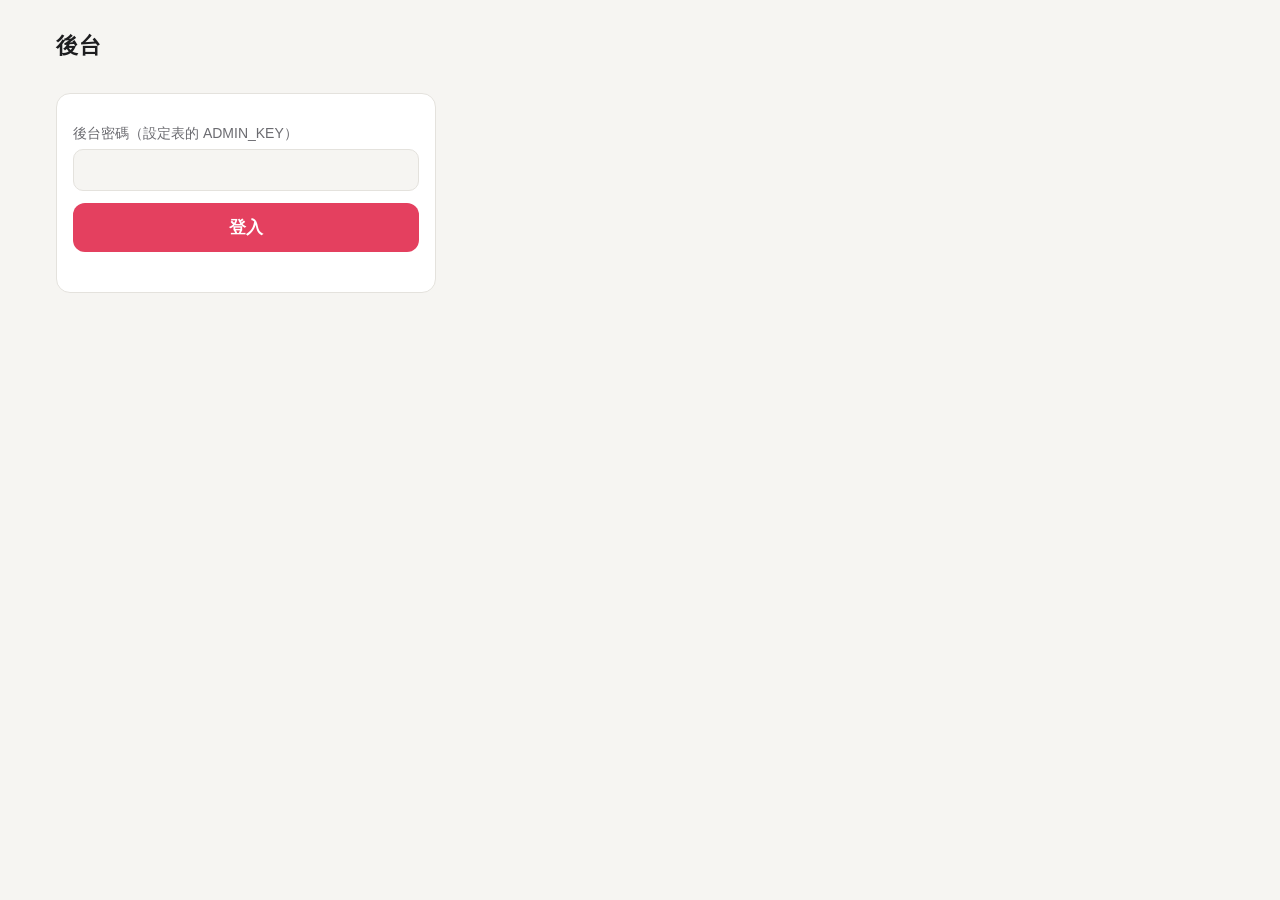
==== docs/admin.html @ bbc2039a "First version: price-comparison ordering site Co-Authored-By: Claude Opus 5.5 <noreply@anthropic.com" ====
<!doctype html>
<html lang="zh-Hant">
<head>
<meta charset="utf-8">
<meta name="viewport" content="width=device-width, initial-scale=1">
<meta name="robots" content="noindex">
<title>後台</title>
<link rel="stylesheet" href="style.css">
</head>
<body>
<div class="wrap" style="max-width:1200px">
  <header><h1 id="title">後台</h1><button class="sbtn hidden" id="logout">登出</button></header>

  <section id="loginBox" class="card" style="max-width:380px">
    <label for="key">後台密碼（設定表的 ADMIN_KEY）</label>
    <input id="key" type="password">
    <button class="btn" id="loginBtn">登入</button>
    <div class="msg" id="loginMsg"></div>
  </section>

  <div id="main" class="hidden">
    <section class="card">
      <div class="toolbar">
        <select id="filter">
          <option value="todo">待處理（已回報匯款 / 待付款 / 失敗）</option>
          <option value="run">處理中</option>
          <option value="refund">需退款</option>
          <option value="all">全部</option>
        </select>
        <input id="search" placeholder="搜尋編號 / 姓名 / 末五碼" style="width:220px">
        <button class="sbtn" id="reload">重新載入</button>
        <button class="sbtn" id="sync">同步上游狀態</button>
        <button class="sbtn" id="prices">更新價格</button>
        <button class="sbtn" id="compareBtn">比價表 / 餘額</button>
      </div>
      <div class="msg" id="msg"></div>
      <div class="hint" id="stats"></div>
    </section>

    <section class="card hidden" id="compareBox"></section>

    <section class="card tbl">
      <table>
        <thead><tr><th>編號 / 時間</th><th>客人</th><th>商品</th><th>金額</th><th>末五碼</th><th>狀態</th><th>上游 / 利潤</th><th></th></tr></thead>
        <tbody id="tbody"></tbody>
      </table>
    </section>
  </div>
</div>
<script src="config.js"></script>
<script src="admin.js"></script>
</body>
</html>
---- docs/style.css ----
:root {
  --bg: #f6f5f2; --card: #fff; --ink: #1d1d1f; --muted: #6b6b70; --line: #e4e2dd;
  --accent: #e4405f; --accent-ink: #fff; --fb: #1877f2; --ok: #1f9d55; --warn: #c27c0e; --bad: #c0392b;
  --radius: 14px;
}
@media (prefers-color-scheme: dark) {
  :root { --bg: #141416; --card: #1e1e21; --ink: #f2f2f2; --muted: #9a9aa1; --line: #2e2e33; }
}
* { box-sizing: border-box; }
body { margin: 0; background: var(--bg); color: var(--ink);
  font: 16px/1.6 -apple-system, BlinkMacSystemFont, "PingFang TC", "Noto Sans TC", "Microsoft JhengHei", sans-serif; }
a { color: inherit; }
.wrap { max-width: 880px; margin: 0 auto; padding: 0 16px; }
header { padding: 28px 0 8px; display: flex; justify-content: space-between; align-items: center; gap: 12px; }
header h1 { font-size: 22px; margin: 0; letter-spacing: .5px; }
.line-btn { background: #06c755; color: #fff; text-decoration: none; padding: 8px 14px; border-radius: 999px; font-size: 14px; font-weight: 600; white-space: nowrap; }
.hero { padding: 8px 0 20px; color: var(--muted); }
.tabs { display: flex; gap: 8px; margin-bottom: 14px; }
.tab { border: 1px solid var(--line); background: var(--card); color: var(--ink); padding: 8px 16px; border-radius: 999px; cursor: pointer; font-size: 15px; }
.tab.on { background: var(--ink); color: var(--bg); border-color: var(--ink); }
.grid { display: grid; grid-template-columns: repeat(auto-fill, minmax(240px, 1fr)); gap: 12px; }
.card { background: var(--card); border: 1px solid var(--line); border-radius: var(--radius); padding: 16px; }
.product { cursor: pointer; transition: border-color .15s, transform .15s; }
.product:hover { border-color: var(--ink); transform: translateY(-1px); }
.product.on { border-color: var(--accent); box-shadow: 0 0 0 2px var(--accent) inset; }
.product h3 { margin: 0 0 4px; font-size: 17px; }
.price { font-size: 22px; font-weight: 700; }
.price small { font-size: 13px; color: var(--muted); font-weight: 400; }
.tag { display: inline-block; font-size: 12px; padding: 1px 8px; border-radius: 999px; border: 1px solid var(--line); color: var(--muted); margin-top: 6px; }
.tag.ok { color: var(--ok); border-color: currentColor; }
section { margin: 22px 0; }
h2 { font-size: 18px; margin: 0 0 12px; }
label { display: block; font-size: 14px; color: var(--muted); margin: 12px 0 4px; }
input, select { width: 100%; padding: 11px 12px; font-size: 16px; border: 1px solid var(--line); border-radius: 10px; background: var(--bg); color: var(--ink); }
input:focus { outline: 2px solid var(--accent); border-color: transparent; }
.row2 { display: grid; grid-template-columns: 1fr 1fr; gap: 12px; }
@media (max-width: 560px) { .row2 { grid-template-columns: 1fr; } }
.total { display: flex; justify-content: space-between; align-items: baseline; margin: 16px 0 4px; padding-top: 12px; border-top: 1px dashed var(--line); }
.total b { font-size: 26px; }
.btn { display: inline-block; width: 100%; padding: 13px; border: 0; border-radius: 12px; background: var(--accent); color: var(--accent-ink); font-size: 17px; font-weight: 700; cursor: pointer; margin-top: 12px; }
.btn:disabled { opacity: .45; cursor: not-allowed; }
.btn.ghost { background: transparent; color: var(--ink); border: 1px solid var(--line); }
.msg { font-size: 14px; margin-top: 8px; min-height: 1.2em; }
.msg.err { color: var(--bad); }
.msg.ok { color: var(--ok); }
.bank { white-space: pre-line; background: var(--bg); border: 1px solid var(--line); border-radius: 10px; padding: 12px; font-family: ui-monospace, Menlo, monospace; font-size: 15px; }
.oid { font-size: 20px; font-weight: 700; letter-spacing: 1px; }
.hint { font-size: 13px; color: var(--muted); }
details { border-bottom: 1px solid var(--line); padding: 10px 0; }
summary { cursor: pointer; font-weight: 600; }
details p, details ul { color: var(--muted); margin: 8px 0 0; }
footer { color: var(--muted); font-size: 13px; padding: 30px 0 40px; text-align: center; }
.hidden { display: none !important; }
.status { font-weight: 700; }
.steps { display: grid; grid-template-columns: repeat(4, 1fr); gap: 8px; font-size: 13px; color: var(--muted); }
.steps div { background: var(--card); border: 1px solid var(--line); border-radius: 10px; padding: 10px; }
.steps b { display: block; color: var(--ink); font-size: 14px; }
@media (max-width: 560px) { .steps { grid-template-columns: 1fr 1fr; } }
/* admin */
table { width: 100%; border-collapse: collapse; font-size: 14px; }
th, td { text-align: left; padding: 8px 6px; border-bottom: 1px solid var(--line); vertical-align: top; }
th { color: var(--muted); font-weight: 600; white-space: nowrap; }
.tbl { overflow-x: auto; }
.sbtn { padding: 6px 10px; border-radius: 8px; border: 1px solid var(--line); background: var(--card); color: var(--ink); cursor: pointer; font-size: 13px; white-space: nowrap; }
.sbtn.go { background: var(--accent); color: #fff; border-color: var(--accent); font-weight: 700; }
.toolbar { display: flex; flex-wrap: wrap; gap: 8px; align-items: center; }
.toolbar select { width: auto; }
.pill { font-size: 12px; padding: 2px 8px; border-radius: 999px; background: var(--bg); border: 1px solid var(--line); white-space: nowrap; }
.pill.wait { color: var(--warn); border-color: currentColor; }
.pill.pay { color: var(--accent); border-color: currentColor; font-weight: 700; }
.pill.run { color: var(--fb); border-color: currentColor; }
.pill.done { color: var(--ok); border-color: currentColor; }
.pill.bad { color: var(--bad); border-color: currentColor; }
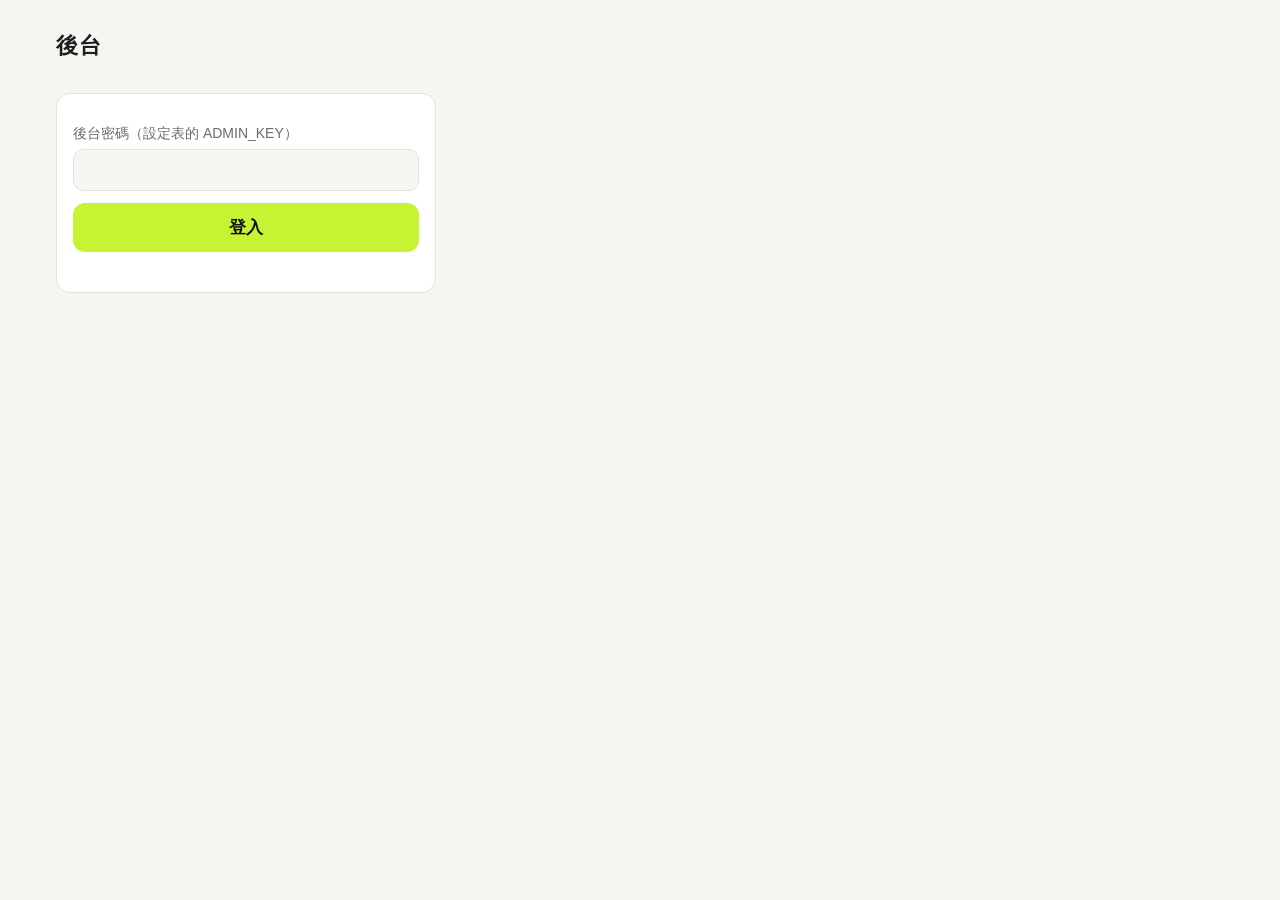
==== commit f87b00c2: "Rebrand to 人氣充電站 with battery theme; friendly placeholder before API is set Co-Authored-By: Claude O" ====
--- a/docs/admin.html
+++ b/docs/admin.html
@@ -4,7 +4,7 @@
 <meta charset="utf-8">
 <meta name="viewport" content="width=device-width, initial-scale=1">
 <meta name="robots" content="noindex">
-<title>後台</title>
+<title>人氣充電站 後台</title>
 <link rel="stylesheet" href="style.css">
 </head>
 <body>
--- a/docs/style.css
+++ b/docs/style.css
@@ -1,10 +1,10 @@
 :root {
   --bg: #f6f5f2; --card: #fff; --ink: #1d1d1f; --muted: #6b6b70; --line: #e4e2dd;
-  --accent: #e4405f; --accent-ink: #fff; --fb: #1877f2; --ok: #1f9d55; --warn: #c27c0e; --bad: #c0392b;
+  --accent: #c6f432; --accent-ink: #111; --accent-deep: #4d7c0f; --fb: #1877f2; --ok: #1f9d55; --warn: #c27c0e; --bad: #c0392b;
   --radius: 14px;
 }
 @media (prefers-color-scheme: dark) {
-  :root { --bg: #141416; --card: #1e1e21; --ink: #f2f2f2; --muted: #9a9aa1; --line: #2e2e33; }
+  :root { --accent-deep: #c6f432; --bg: #141416; --card: #1e1e21; --ink: #f2f2f2; --muted: #9a9aa1; --line: #2e2e33; }
 }
 * { box-sizing: border-box; }
 body { margin: 0; background: var(--bg); color: var(--ink);
@@ -12,7 +12,10 @@
 a { color: inherit; }
 .wrap { max-width: 880px; margin: 0 auto; padding: 0 16px; }
 header { padding: 28px 0 8px; display: flex; justify-content: space-between; align-items: center; gap: 12px; }
-header h1 { font-size: 22px; margin: 0; letter-spacing: .5px; }
+header h1 { font-size: 22px; margin: 0; letter-spacing: .5px; display: flex; align-items: center; gap: 8px; }
+.logo { width: 34px; height: 20px; flex: none; }
+.hero b { color: var(--ink); }
+.pill.pay { background: var(--accent); color: #111; }
 .line-btn { background: #06c755; color: #fff; text-decoration: none; padding: 8px 14px; border-radius: 999px; font-size: 14px; font-weight: 600; white-space: nowrap; }
 .hero { padding: 8px 0 20px; color: var(--muted); }
 .tabs { display: flex; gap: 8px; margin-bottom: 14px; }
@@ -22,7 +25,7 @@
 .card { background: var(--card); border: 1px solid var(--line); border-radius: var(--radius); padding: 16px; }
 .product { cursor: pointer; transition: border-color .15s, transform .15s; }
 .product:hover { border-color: var(--ink); transform: translateY(-1px); }
-.product.on { border-color: var(--accent); box-shadow: 0 0 0 2px var(--accent) inset; }
+.product.on { border-color: var(--ink); box-shadow: 0 0 0 2px var(--accent) inset, 0 0 0 1px var(--ink); }
 .product h3 { margin: 0 0 4px; font-size: 17px; }
 .price { font-size: 22px; font-weight: 700; }
 .price small { font-size: 13px; color: var(--muted); font-weight: 400; }
@@ -32,7 +35,7 @@
 h2 { font-size: 18px; margin: 0 0 12px; }
 label { display: block; font-size: 14px; color: var(--muted); margin: 12px 0 4px; }
 input, select { width: 100%; padding: 11px 12px; font-size: 16px; border: 1px solid var(--line); border-radius: 10px; background: var(--bg); color: var(--ink); }
-input:focus { outline: 2px solid var(--accent); border-color: transparent; }
+input:focus { outline: 2px solid var(--accent-deep); border-color: transparent; }
 .row2 { display: grid; grid-template-columns: 1fr 1fr; gap: 12px; }
 @media (max-width: 560px) { .row2 { grid-template-columns: 1fr; } }
 .total { display: flex; justify-content: space-between; align-items: baseline; margin: 16px 0 4px; padding-top: 12px; border-top: 1px dashed var(--line); }
@@ -62,12 +65,12 @@
 th { color: var(--muted); font-weight: 600; white-space: nowrap; }
 .tbl { overflow-x: auto; }
 .sbtn { padding: 6px 10px; border-radius: 8px; border: 1px solid var(--line); background: var(--card); color: var(--ink); cursor: pointer; font-size: 13px; white-space: nowrap; }
-.sbtn.go { background: var(--accent); color: #fff; border-color: var(--accent); font-weight: 700; }
+.sbtn.go { background: var(--accent); color: #111; border-color: #111; font-weight: 700; }
 .toolbar { display: flex; flex-wrap: wrap; gap: 8px; align-items: center; }
 .toolbar select { width: auto; }
 .pill { font-size: 12px; padding: 2px 8px; border-radius: 999px; background: var(--bg); border: 1px solid var(--line); white-space: nowrap; }
 .pill.wait { color: var(--warn); border-color: currentColor; }
-.pill.pay { color: var(--accent); border-color: currentColor; font-weight: 700; }
+.pill.pay { border-color: #111; font-weight: 700; }
 .pill.run { color: var(--fb); border-color: currentColor; }
 .pill.done { color: var(--ok); border-color: currentColor; }
 .pill.bad { color: var(--bad); border-color: currentColor; }
